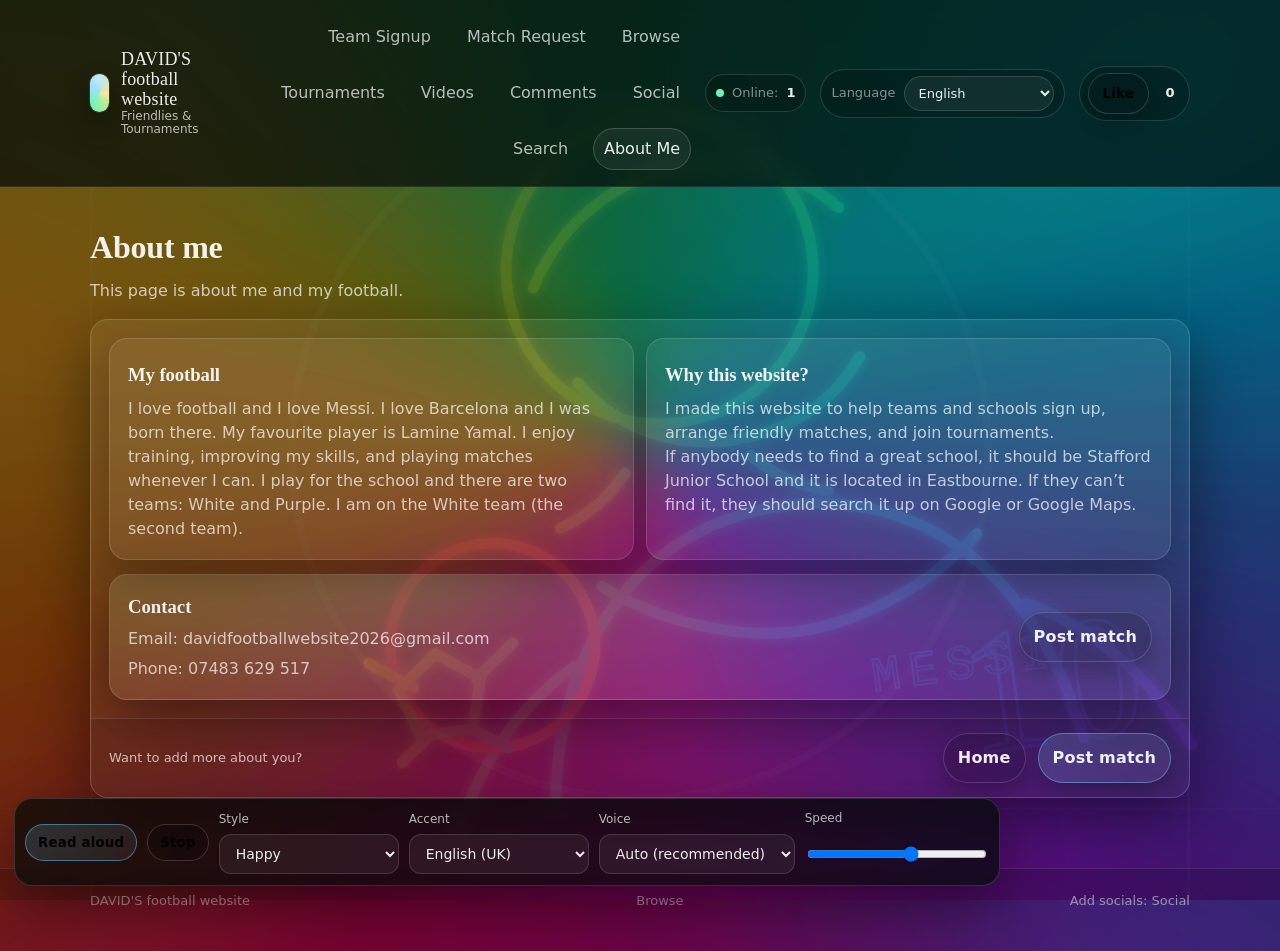
==== about.html @ 91747cb6 "Initial website" ====
<!doctype html>
<html lang="en">
  <head>
    <meta charset="utf-8" />
    <meta name="viewport" content="width=device-width, initial-scale=1" />
    <meta name="color-scheme" content="light" />
    <title>About Me | DAVID'S football website</title>
    <meta name="description" content="About David and this football website." />
    <link rel="stylesheet" href="./styles.css" />
  </head>
  <body>
    <a class="skip-link" href="#main">Skip to content</a>
    <header class="site-header">
      <div class="wrap header-inner">
        <a class="brand" href="./index.html" aria-label="Home">
          <span class="brand-mark" aria-hidden="true"></span>
          <span class="brand-text">
            <span class="brand-title">DAVID'S football website</span>
            <span class="brand-sub">Friendlies & Tournaments</span>
          </span>
        </a>
        <nav class="nav">
          <a href="./team-signup.html" data-i18n="nav_team_signup">Team Signup</a>
          <a href="./match-request.html" data-i18n="nav_match_request">Match Request</a>
          <a href="./browse.html" data-i18n="nav_browse">Browse</a>
          <a href="./tournaments.html" data-i18n="nav_tournaments">Tournaments</a>
          <a href="./videos.html" data-i18n="nav_videos">Videos</a>
          <a href="./comments.html" data-i18n="nav_comments">Comments</a>
          <a href="./social.html" data-i18n="nav_social">Social</a>
          <a href="./search.html" data-i18n="nav_search">Search</a>
          <a href="./about.html" data-i18n="nav_about">About Me</a>
        </nav>
      </div>
    </header>

    <main id="main" class="page">
      <div class="wrap">
        <div class="page-head">
          <h1 data-i18n="h_about">About me</h1>
          <p>This page is about me and my football.</p>
        </div>

        <section class="panel">
          <div class="panel-body">
            <div class="grid-2">
              <div class="tile reveal">
                <h3>My football</h3>
                <p>
                  I love football and I love Messi. I love Barcelona and I was
                  born there. My favourite player is Lamine Yamal. I enjoy
                  training, improving my skills, and playing matches whenever I
                  can. I play for the school and there are two teams: White and
                  Purple. I am on the White team (the second team).
                </p>
              </div>
              <div class="tile reveal">
                <h3>Why this website?</h3>
                <p>
                  I made this website to help teams and schools sign up, arrange
                  friendly matches, and join tournaments.
                </p>
                <p>
                  If anybody needs to find a great school, it should be Stafford
                  Junior School and it is located in Eastbourne.
                  If they can’t find it, they should search it up on Google or
                  Google Maps.
                </p>
              </div>
            </div>

            <div class="callout" style="margin-top: 14px">
              <div>
                <h3 class="callout-title">Contact</h3>
                <p class="callout-copy">
                  Email: <a href="mailto:davidfootballwebsite2026@gmail.com">davidfootballwebsite2026@gmail.com</a>
                </p>
                <p class="callout-copy">
                  Phone: <a href="tel:+447483629517">07483 629 517</a>
                </p>
              </div>
              <a class="btn btn-ghost" href="./match-request.html">Post match</a>
            </div>
          </div>
          <div class="panel-foot">
            <span class="small muted">Want to add more about you?</span>
            <div class="cta-row" style="margin: 0">
              <a class="btn btn-ghost" href="./index.html">Home</a>
              <a class="btn btn-secondary" href="./match-request.html">Post match</a>
            </div>
          </div>
        </section>
      </div>
    </main>

    <footer class="site-footer">
      <div class="wrap footer-inner">
        <p class="fine">DAVID'S football website</p>
        <p class="fine"><a href="./browse.html">Browse</a></p>
      </div>
    </footer>

    <script type="module" src="./app.js"></script>
  </body>
</html>
---- styles.css ----
:root {
  --bg: #08110d;
  --panel: rgba(255, 255, 255, 0.08);
  --panel-2: rgba(255, 255, 255, 0.12);
  --text: rgba(255, 255, 255, 0.92);
  --muted: rgba(255, 255, 255, 0.7);
  --faint: rgba(255, 255, 255, 0.5);
  --line: rgba(255, 255, 255, 0.14);
  --shadow: 0 20px 60px rgba(0, 0, 0, 0.45);
  --accent: #6ef3b3;
  --accent-2: #ffe27a;
  --danger: #ff6b6b;
  --ok: #58e18d;
  --radius: 18px;
  --radius-sm: 12px;
  --max: 1100px;
  --focus: 0 0 0 4px rgba(110, 243, 179, 0.22);

  --sans: ui-sans-serif, system-ui, -apple-system, Segoe UI, Roboto, Helvetica,
    Arial, "Apple Color Emoji", "Segoe UI Emoji";
  --serif: ui-serif, Iowan Old Style, Palatino, "Palatino Linotype", Georgia,
    serif;
  --mono: ui-monospace, SFMono-Regular, Menlo, Monaco, Consolas,
    "Liberation Mono", "Courier New", monospace;
}

* {
  box-sizing: border-box;
}

html,
body {
  height: 100%;
}

body {
  margin: 0;
  color: var(--text);
  font-family: var(--sans);
  line-height: 1.5;
  background: radial-gradient(1200px 900px at 12% 8%, rgba(255, 0, 107, 0.22) 0%, transparent 55%),
    radial-gradient(1000px 760px at 92% 10%, rgba(0, 226, 255, 0.22) 0%, transparent 55%),
    radial-gradient(900px 780px at 55% 82%, rgba(138, 43, 226, 0.18) 0%, transparent 58%),
    linear-gradient(180deg, #040807 0%, #070b10 45%, #030406 100%);
  overflow-x: hidden;
}

/* Chalk-line pitch pattern */
body::before {
  content: "";
  position: fixed;
  inset: 0;
  pointer-events: none;
  opacity: 0.18;
  background-image: radial-gradient(circle at 50% 50%, transparent 0 44%, rgba(255, 255, 255, 0.08) 44% 45%, transparent 45% 100%),
    linear-gradient(90deg, transparent 0 7%, rgba(255, 255, 255, 0.08) 7% 7.3%, transparent 7.3% 92.7%, rgba(255, 255, 255, 0.08) 92.7% 93%, transparent 93% 100%),
    linear-gradient(0deg, transparent 0 10%, rgba(255, 255, 255, 0.06) 10% 10.2%, transparent 10.2% 89.8%, rgba(255, 255, 255, 0.06) 89.8% 90%, transparent 90% 100%);
  mix-blend-mode: screen;
}

/* Neo rainbow glow layer (behind everything) */
body::after {
  content: "";
  position: fixed;
  inset: -30%;
  pointer-events: none;
  z-index: -1;
  opacity: 0.85;
  background:
    conic-gradient(
      from 210deg,
      rgba(255, 0, 107, 0.55),
      rgba(255, 177, 0, 0.48),
      rgba(56, 255, 145, 0.45),
      rgba(0, 226, 255, 0.48),
      rgba(138, 43, 226, 0.50),
      rgba(255, 0, 107, 0.55)
    );
  filter: blur(42px) saturate(1.35);
  transform: rotate(-8deg);
  animation: neoFlow 16s ease-in-out infinite alternate;
}

@keyframes neoFlow {
  0% {
    transform: rotate(-10deg) translate3d(-2%, -1%, 0) scale(1.02);
  }
  100% {
    transform: rotate(10deg) translate3d(2%, 1%, 0) scale(1.08);
  }
}

/* Decorative Messi poster layer (kept subtle) */
.bg-legend {
  position: fixed;
  inset: 0;
  pointer-events: none;
  z-index: -1;
  display: grid;
  place-items: center;
  opacity: 0.22;
}

.bg-legend svg {
  width: min(980px, 92vw);
  height: auto;
  transform: translate3d(10vw, 4vh, 0) rotate(-8deg);
  mix-blend-mode: screen;
  filter: saturate(1.25) contrast(1.05);
}

@media (max-width: 920px) {
  .bg-legend svg {
    transform: translate3d(0, 6vh, 0) rotate(-6deg);
  }
}

a {
  color: inherit;
  text-decoration: none;
}

a:hover {
  text-decoration: underline;
  text-decoration-thickness: 2px;
  text-underline-offset: 4px;
}

.wrap {
  width: min(var(--max), calc(100% - 40px));
  margin: 0 auto;
}

.skip-link {
  position: absolute;
  left: -999px;
  top: 10px;
  padding: 10px 14px;
  border-radius: 999px;
  background: rgba(0, 0, 0, 0.8);
  border: 1px solid var(--line);
}

.skip-link:focus {
  left: 10px;
  outline: none;
  box-shadow: var(--focus);
}

.site-header {
  position: sticky;
  top: 0;
  z-index: 10;
  background: rgba(5, 12, 9, 0.72);
  backdrop-filter: blur(10px);
  border-bottom: 1px solid rgba(255, 255, 255, 0.08);
}

.header-inner {
  display: flex;
  align-items: center;
  justify-content: space-between;
  padding: 16px 0;
  gap: 14px;
}

.brand {
  display: flex;
  align-items: center;
  gap: 12px;
  text-decoration: none;
}

.brand-mark {
  width: 38px;
  height: 38px;
  border-radius: 10px;
  background: conic-gradient(from 210deg, var(--accent), #6ad0ff, var(--accent-2), var(--accent));
  box-shadow: 0 0 0 1px rgba(255, 255, 255, 0.12),
    0 12px 26px rgba(0, 0, 0, 0.45);
  position: relative;
  overflow: hidden;
}

.brand-mark::after {
  content: "";
  position: absolute;
  inset: -40%;
  background: radial-gradient(circle at 30% 30%, rgba(255, 255, 255, 0.75), transparent 55%);
  transform: rotate(18deg);
  opacity: 0.7;
}

.brand-text {
  display: flex;
  flex-direction: column;
  line-height: 1.1;
}

.brand-title {
  font-family: var(--serif);
  letter-spacing: 0.2px;
  font-size: 18px;
}

.brand-sub {
  font-size: 12px;
  color: var(--muted);
}

.nav {
  display: flex;
  gap: 14px;
  align-items: center;
  flex-wrap: wrap;
  justify-content: flex-end;
}

.nav a {
  padding: 8px 10px;
  border-radius: 999px;
  border: 1px solid transparent;
  color: var(--muted);
}

.nav a[aria-current="page"] {
  color: var(--text);
  border-color: rgba(255, 255, 255, 0.18);
  background: rgba(255, 255, 255, 0.06);
  text-decoration: none;
}

.nav a:hover {
  color: var(--text);
  text-decoration: none;
  border-color: rgba(255, 255, 255, 0.14);
  background: rgba(255, 255, 255, 0.04);
}

.online-pill {
  display: inline-flex;
  align-items: center;
  gap: 8px;
  padding: 8px 10px;
  border-radius: 999px;
  border: 1px solid rgba(255, 255, 255, 0.14);
  background: rgba(0, 0, 0, 0.18);
  color: var(--muted);
  font-size: 13px;
  white-space: nowrap;
}

.online-pill .online-label {
  color: var(--faint);
}

.online-pill .online-count {
  color: var(--text);
  font-weight: 820;
}

.lang-pill {
  display: inline-flex;
  align-items: center;
  gap: 8px;
  padding: 6px 10px;
  border-radius: 999px;
  border: 1px solid rgba(255, 255, 255, 0.14);
  background: rgba(0, 0, 0, 0.18);
  color: var(--muted);
  font-size: 13px;
  white-space: nowrap;
}

.lang-label {
  color: var(--faint);
}

.lang-select {
  min-width: 150px;
  padding: 8px 10px;
  border-radius: 999px;
  border: 1px solid rgba(255, 255, 255, 0.14);
  background: rgba(255, 255, 255, 0.06);
  color: var(--text);
  font-size: 13px;
}

.lang-select:focus {
  outline: none;
  box-shadow: var(--focus);
  border-color: rgba(110, 243, 179, 0.35);
}

.like-pill {
  display: inline-flex;
  align-items: center;
  gap: 10px;
  padding: 6px 8px;
  border-radius: 999px;
  border: 1px solid rgba(255, 255, 255, 0.14);
  background: rgba(0, 0, 0, 0.18);
  color: var(--muted);
  font-size: 13px;
  white-space: nowrap;
}

.like-btn {
  padding: 8px 10px;
  box-shadow: none;
}

.like-count {
  min-width: 22px;
  text-align: center;
  font-weight: 900;
  color: var(--text);
}

.hero {
  padding: 60px 0 30px;
}

.video-grid {
  display: grid;
  gap: 14px;
  grid-template-columns: repeat(2, 1fr);
}

.video-card {
  border-radius: var(--radius);
  border: 1px solid rgba(255, 255, 255, 0.14);
  background: rgba(255, 255, 255, 0.06);
  box-shadow: 0 16px 40px rgba(0, 0, 0, 0.22);
  overflow: hidden;
}

.video-frame {
  position: relative;
  aspect-ratio: 16 / 9;
  background: rgba(0, 0, 0, 0.22);
}

.video-frame iframe {
  position: absolute;
  inset: 0;
  width: 100%;
  height: 100%;
  border: 0;
}

.video-meta {
  padding: 14px;
  display: grid;
  gap: 8px;
}

.video-head {
  display: flex;
  gap: 10px;
  align-items: center;
  justify-content: space-between;
  flex-wrap: wrap;
}

.video-title {
  margin: 0;
  font-family: var(--serif);
  letter-spacing: -0.1px;
}

.video-desc {
  margin: 0;
  color: var(--muted);
}

.video-remove {
  padding: 8px 10px;
  box-shadow: none;
}

.video-actions {
  padding: 0 14px 14px;
  display: flex;
  gap: 10px;
  flex-wrap: wrap;
}

/* Comments */
.comments-list {
  display: grid;
  gap: 12px;
}

.comment {
  padding: 14px;
  border-radius: var(--radius);
  border: 1px solid rgba(255, 255, 255, 0.14);
  background: rgba(255, 255, 255, 0.06);
  box-shadow: 0 16px 40px rgba(0, 0, 0, 0.22);
  display: grid;
  gap: 8px;
}

.comment-head {
  display: flex;
  gap: 10px;
  align-items: baseline;
  justify-content: space-between;
  flex-wrap: wrap;
}

.comment-name {
  margin: 0;
  font-weight: 900;
  letter-spacing: 0.1px;
}

.comment-meta {
  color: var(--muted);
  font-size: 13px;
}

.comment-body {
  margin: 0;
  color: var(--muted);
  white-space: pre-wrap;
}

/* Social */
.social-row {
  display: flex;
  gap: 10px;
  flex-wrap: wrap;
  align-items: center;
}

.social-preview {
  display: grid;
  gap: 10px;
}

.footer-socials {
  display: grid;
  gap: 8px;
}

/* Search */
.quick-grid {
  display: grid;
  gap: 10px;
  grid-template-columns: repeat(3, 1fr);
}

.quick {
  text-align: left;
  padding: 12px 14px;
  border-radius: 14px;
  border: 1px solid rgba(255, 255, 255, 0.12);
  background: rgba(0, 0, 0, 0.14);
  color: var(--text);
  font-weight: 750;
  cursor: pointer;
}

.quick:hover {
  background: rgba(0, 0, 0, 0.22);
  border-color: rgba(255, 255, 255, 0.18);
}

.quick:focus {
  outline: none;
  box-shadow: var(--focus);
}

@media (max-width: 920px) {
  .quick-grid {
    grid-template-columns: 1fr;
  }
}

@media (max-width: 920px) {
  .video-grid {
    grid-template-columns: 1fr;
  }
}

.hero-grid {
  display: grid;
  gap: 20px;
  grid-template-columns: 1.2fr 0.8fr;
  align-items: start;
}

.hero-copy h1 {
  font-family: var(--serif);
  font-size: clamp(34px, 5vw, 54px);
  line-height: 1.05;
  margin: 0 0 12px;
  letter-spacing: -0.2px;
}

.lede {
  margin: 0 0 18px;
  max-width: 54ch;
  color: var(--muted);
  font-size: 16px;
}

.cta-row {
  display: flex;
  gap: 12px;
  flex-wrap: wrap;
  margin: 18px 0 14px;
}

.btn {
  display: inline-flex;
  align-items: center;
  justify-content: center;
  gap: 10px;
  padding: 12px 14px;
  border-radius: 999px;
  border: 1px solid rgba(255, 255, 255, 0.16);
  background: rgba(255, 255, 255, 0.06);
  box-shadow: 0 10px 25px rgba(0, 0, 0, 0.25);
  text-decoration: none;
  font-weight: 650;
  letter-spacing: 0.2px;
  cursor: pointer;
}

button.btn {
  font-family: var(--sans);
}

.btn:hover {
  text-decoration: none;
  border-color: rgba(255, 255, 255, 0.26);
  background: rgba(255, 255, 255, 0.08);
}

.btn:focus {
  outline: none;
  box-shadow: var(--focus);
}

.btn-primary {
  background: linear-gradient(135deg, rgba(110, 243, 179, 0.22), rgba(255, 226, 122, 0.18));
  border-color: rgba(110, 243, 179, 0.45);
}

.btn-secondary {
  border-color: rgba(106, 208, 255, 0.45);
  background: linear-gradient(135deg, rgba(106, 208, 255, 0.18), rgba(255, 255, 255, 0.06));
}

.btn-ghost {
  background: rgba(0, 0, 0, 0.18);
}

.hero-meta {
  display: flex;
  gap: 10px;
  flex-wrap: wrap;
  margin-top: 10px;
}

.meta-pill {
  display: inline-flex;
  align-items: center;
  gap: 10px;
  padding: 10px 12px;
  border-radius: 999px;
  border: 1px solid rgba(255, 255, 255, 0.12);
  background: rgba(0, 0, 0, 0.14);
  color: var(--muted);
  font-size: 13px;
}

.dot {
  width: 8px;
  height: 8px;
  border-radius: 999px;
  display: inline-block;
}

.dot-green {
  background: var(--accent);
}

.dot-amber {
  background: var(--accent-2);
}

.hero-card {
  border-radius: var(--radius);
  background: linear-gradient(180deg, rgba(255, 255, 255, 0.10), rgba(255, 255, 255, 0.06));
  border: 1px solid rgba(255, 255, 255, 0.14);
  box-shadow: var(--shadow);
  overflow: hidden;
  transform: translateY(0);
  animation: floatIn 650ms ease-out both;
}

.card-top {
  padding: 18px 18px 6px;
}

.card-title {
  margin: 0;
  font-family: var(--serif);
  letter-spacing: -0.1px;
}

.card-sub {
  margin: 6px 0 0;
  color: var(--muted);
  font-size: 13px;
}

.card-actions {
  display: grid;
  padding: 10px;
  gap: 10px;
}

.action {
  display: grid;
  gap: 4px;
  padding: 14px 14px;
  border-radius: 14px;
  border: 1px solid rgba(255, 255, 255, 0.12);
  background: rgba(0, 0, 0, 0.15);
  text-decoration: none;
}

.action:hover {
  text-decoration: none;
  background: rgba(0, 0, 0, 0.22);
  border-color: rgba(255, 255, 255, 0.18);
}

.action-title {
  font-weight: 720;
}

.action-sub {
  color: var(--muted);
  font-size: 13px;
}

.section {
  padding: 34px 0;
}

.section-head {
  display: grid;
  gap: 6px;
  margin-bottom: 16px;
}

.section-head h2 {
  margin: 0;
  font-family: var(--serif);
  letter-spacing: -0.1px;
}

.section-head p {
  margin: 0;
  color: var(--muted);
  max-width: 70ch;
}

.grid-3 {
  display: grid;
  gap: 14px;
  grid-template-columns: repeat(3, 1fr);
}

.tile {
  border-radius: var(--radius);
  border: 1px solid rgba(255, 255, 255, 0.14);
  background: rgba(255, 255, 255, 0.06);
  padding: 18px;
  box-shadow: 0 16px 40px rgba(0, 0, 0, 0.25);
  min-height: 150px;
}

.tile h3 {
  margin: 4px 0 8px;
  font-family: var(--serif);
  letter-spacing: -0.1px;
}

.tile p {
  margin: 0;
  color: var(--muted);
}

.tile-badge {
  display: inline-flex;
  align-items: center;
  justify-content: center;
  width: 28px;
  height: 28px;
  border-radius: 10px;
  background: rgba(110, 243, 179, 0.2);
  border: 1px solid rgba(110, 243, 179, 0.38);
  font-weight: 760;
  font-size: 13px;
}

.callout {
  display: flex;
  align-items: center;
  justify-content: space-between;
  gap: 16px;
  padding: 18px;
  border-radius: var(--radius);
  border: 1px solid rgba(255, 255, 255, 0.14);
  background: radial-gradient(800px 240px at 30% 0%, rgba(110, 243, 179, 0.16), transparent 70%),
    rgba(255, 255, 255, 0.06);
  box-shadow: var(--shadow);
}

.callout-title {
  margin: 0;
  font-family: var(--serif);
}

.callout-copy {
  margin: 6px 0 0;
  color: var(--muted);
}

.site-footer {
  border-top: 1px solid rgba(255, 255, 255, 0.10);
  padding: 22px 0 40px;
  margin-top: 30px;
  background: rgba(0, 0, 0, 0.16);
}

.footer-inner {
  display: flex;
  align-items: baseline;
  justify-content: space-between;
  gap: 12px;
  flex-wrap: wrap;
}

.fine {
  margin: 0;
  color: var(--faint);
  font-size: 13px;
}

/* Forms */
.page {
  padding: 36px 0 40px;
}

.page-head {
  display: grid;
  gap: 8px;
  margin-bottom: 16px;
}

.page-head h1 {
  margin: 0;
  font-family: var(--serif);
  letter-spacing: -0.2px;
}

.page-head p {
  margin: 0;
  max-width: 78ch;
  color: var(--muted);
}

.panel {
  border-radius: var(--radius);
  border: 1px solid rgba(255, 255, 255, 0.14);
  background: rgba(255, 255, 255, 0.06);
  box-shadow: var(--shadow);
  overflow: hidden;
}

.panel-body {
  padding: 18px;
}

.panel-foot {
  padding: 14px 18px;
  border-top: 1px solid rgba(255, 255, 255, 0.10);
  display: flex;
  align-items: center;
  justify-content: space-between;
  gap: 12px;
  flex-wrap: wrap;
  background: rgba(0, 0, 0, 0.12);
}

.form {
  display: grid;
  gap: 14px;
}

.fieldset {
  display: grid;
  gap: 10px;
  padding: 14px;
  border-radius: var(--radius-sm);
  border: 1px solid rgba(255, 255, 255, 0.12);
  background: rgba(0, 0, 0, 0.12);
}

.fieldset legend {
  padding: 0 6px;
  color: var(--muted);
  font-weight: 720;
  letter-spacing: 0.2px;
  font-size: 13px;
}

.grid-2 {
  display: grid;
  gap: 12px;
  grid-template-columns: repeat(2, 1fr);
}

label {
  display: grid;
  gap: 6px;
  font-size: 13px;
  color: var(--muted);
}

input,
select,
textarea {
  color: var(--text);
  background: rgba(255, 255, 255, 0.06);
  border: 1px solid rgba(255, 255, 255, 0.14);
  border-radius: 12px;
  padding: 10px 12px;
  font-family: var(--sans);
  font-size: 14px;
}

textarea {
  min-height: 110px;
  resize: vertical;
}

input:focus,
select:focus,
textarea:focus {
  outline: none;
  box-shadow: var(--focus);
  border-color: rgba(110, 243, 179, 0.35);
}

.hint {
  color: var(--faint);
  font-size: 12px;
  margin-top: -6px;
}

.req {
  color: rgba(255, 226, 122, 0.92);
}

.toast {
  position: fixed;
  right: 18px;
  bottom: 18px;
  width: min(420px, calc(100% - 36px));
  padding: 14px 14px;
  border-radius: 16px;
  border: 1px solid rgba(255, 255, 255, 0.14);
  background: rgba(4, 10, 7, 0.72);
  backdrop-filter: blur(10px);
  box-shadow: var(--shadow);
  transform: translateY(20px);
  opacity: 0;
  transition: opacity 200ms ease, transform 220ms ease;
  pointer-events: none;
}

.toast.show {
  opacity: 1;
  transform: translateY(0);
}

.toast-title {
  margin: 0;
  font-weight: 780;
}

.toast-copy {
  margin: 6px 0 0;
  color: var(--muted);
  font-size: 13px;
}

.tag-row {
  display: flex;
  flex-wrap: wrap;
  gap: 8px;
}

.tag {
  border-radius: 999px;
  padding: 7px 10px;
  border: 1px solid rgba(255, 255, 255, 0.12);
  background: rgba(0, 0, 0, 0.18);
  color: var(--muted);
  font-size: 12px;
}

.toolbar {
  display: flex;
  align-items: center;
  justify-content: space-between;
  gap: 12px;
  flex-wrap: wrap;
  margin: 16px 0;
}

.search {
  display: flex;
  gap: 10px;
  flex-wrap: wrap;
  align-items: center;
}

.search input,
.search select {
  min-width: 180px;
}

.list {
  display: grid;
  gap: 12px;
}

.item {
  padding: 16px;
  border-radius: var(--radius);
  border: 1px solid rgba(255, 255, 255, 0.14);
  background: rgba(255, 255, 255, 0.06);
  box-shadow: 0 16px 40px rgba(0, 0, 0, 0.22);
  display: grid;
  gap: 10px;
}

.item-head {
  display: flex;
  gap: 10px;
  flex-wrap: wrap;
  align-items: baseline;
  justify-content: space-between;
}

.item-title {
  margin: 0;
  font-weight: 820;
  letter-spacing: 0.1px;
}

.item-meta {
  color: var(--muted);
  font-size: 13px;
}

.item p {
  margin: 0;
  color: var(--muted);
}

.mono {
  font-family: var(--mono);
  font-size: 12px;
  color: var(--faint);
}

.danger {
  color: rgba(255, 107, 107, 0.92);
}

.muted {
  color: var(--muted);
}

.small {
  font-size: 13px;
}

.reveal {
  opacity: 0;
  transform: translateY(10px);
  animation: rise 600ms ease forwards;
  animation-delay: var(--d, 0ms);
}

@keyframes rise {
  to {
    opacity: 1;
    transform: translateY(0);
  }
}

@keyframes floatIn {
  from {
    transform: translateY(12px);
    opacity: 0;
  }
  to {
    transform: translateY(0);
    opacity: 1;
  }
}

/* Text-to-speech controls */
.tts-bar {
  position: fixed;
  left: 14px;
  bottom: 14px;
  z-index: 20;
  display: flex;
  align-items: center;
  gap: 10px;
  flex-wrap: wrap;
  padding: 10px;
  border-radius: 18px;
  border: 1px solid rgba(255, 255, 255, 0.14);
  background: rgba(4, 10, 7, 0.72);
  backdrop-filter: blur(10px);
  box-shadow: var(--shadow);
}

.tts-btn {
  padding: 10px 12px;
  box-shadow: none;
}

.tts-label {
  display: grid;
  gap: 6px;
  color: var(--muted);
  font-size: 12px;
}

.tts-select,
.tts-range {
  min-width: 180px;
}

@media (max-width: 920px) {
  .hero-grid {
    grid-template-columns: 1fr;
  }
  .grid-3 {
    grid-template-columns: 1fr;
  }
}

@media (max-width: 720px) {
  .header-inner {
    flex-direction: column;
    align-items: stretch;
  }
  .nav {
    justify-content: flex-start;
  }
  .grid-2 {
    grid-template-columns: 1fr;
  }
  .panel-foot {
    flex-direction: column;
    align-items: stretch;
  }
  .footer-inner {
    flex-direction: column;
    align-items: flex-start;
  }

  .tts-bar {
    left: 10px;
    right: 10px;
    bottom: 10px;
    justify-content: space-between;
  }

  .tts-select,
  .tts-range {
    min-width: 140px;
  }
}
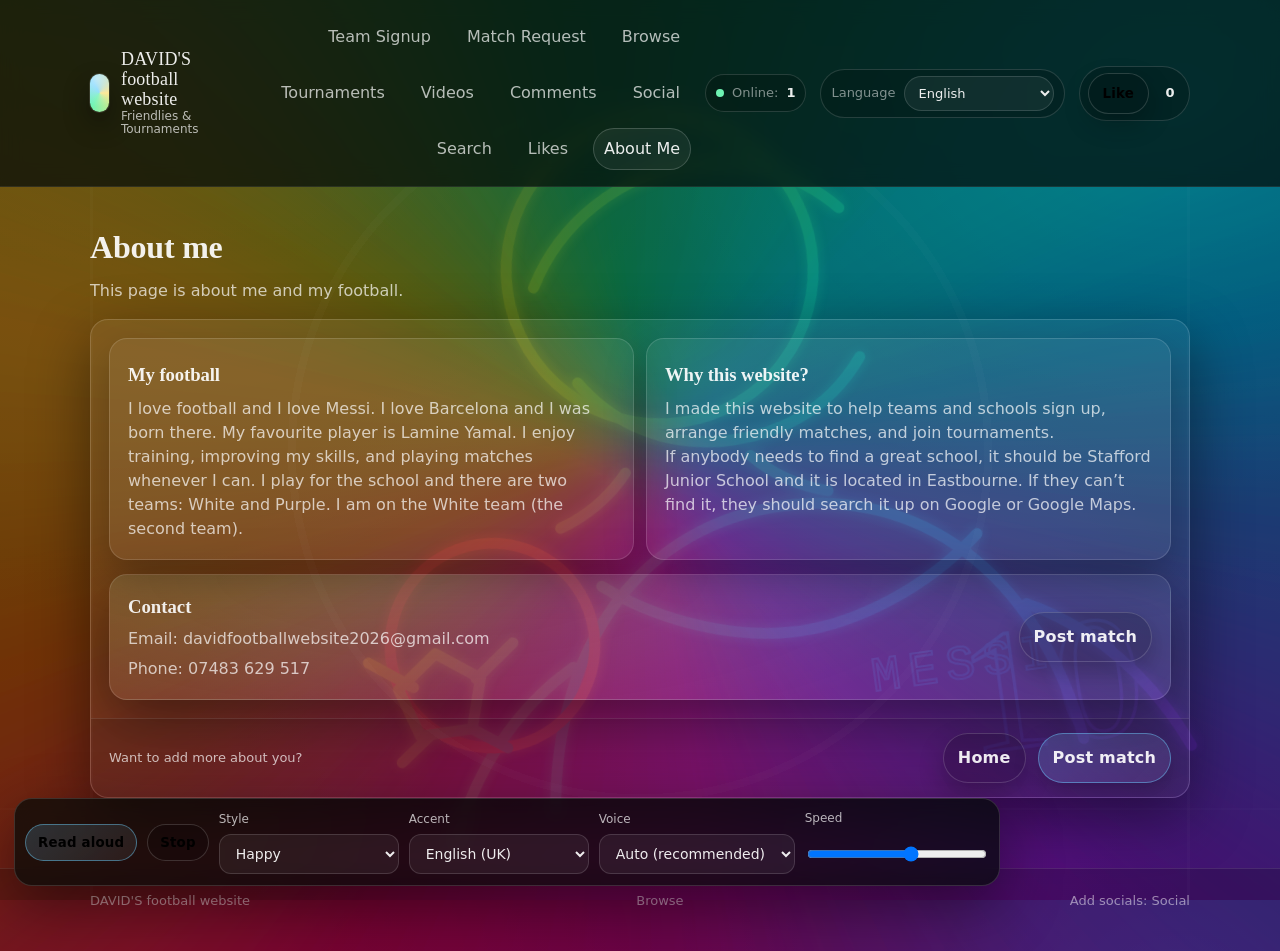
==== commit ef197055: "Add likes page and updates" ====
--- a/about.html
+++ b/about.html
@@ -28,6 +28,7 @@
           <a href="./comments.html" data-i18n="nav_comments">Comments</a>
           <a href="./social.html" data-i18n="nav_social">Social</a>
           <a href="./search.html" data-i18n="nav_search">Search</a>
+          <a href="./likes.html" data-i18n="nav_likes">Likes</a>
           <a href="./about.html" data-i18n="nav_about">About Me</a>
         </nav>
       </div>
--- a/styles.css
+++ b/styles.css
@@ -473,6 +473,42 @@
   box-shadow: var(--focus);
 }
 
+/* Likes page */
+.stat-card {
+  display: flex;
+  align-items: center;
+  justify-content: space-between;
+  gap: 16px;
+  flex-wrap: wrap;
+  padding: 18px;
+  border-radius: var(--radius);
+  border: 1px solid rgba(255, 255, 255, 0.14);
+  background: radial-gradient(700px 220px at 20% 0%, rgba(255, 226, 122, 0.14), transparent 70%),
+    rgba(255, 255, 255, 0.06);
+  box-shadow: var(--shadow);
+}
+
+.stat-kicker {
+  margin: 0;
+  color: var(--muted);
+  font-size: 13px;
+  letter-spacing: 0.2px;
+  font-weight: 750;
+}
+
+.stat-number {
+  margin: 6px 0 0;
+  font-family: var(--serif);
+  font-size: clamp(46px, 6vw, 72px);
+  line-height: 1;
+}
+
+.stat-sub {
+  margin: 10px 0 0;
+  color: var(--faint);
+  font-size: 13px;
+}
+
 @media (max-width: 920px) {
   .quick-grid {
     grid-template-columns: 1fr;
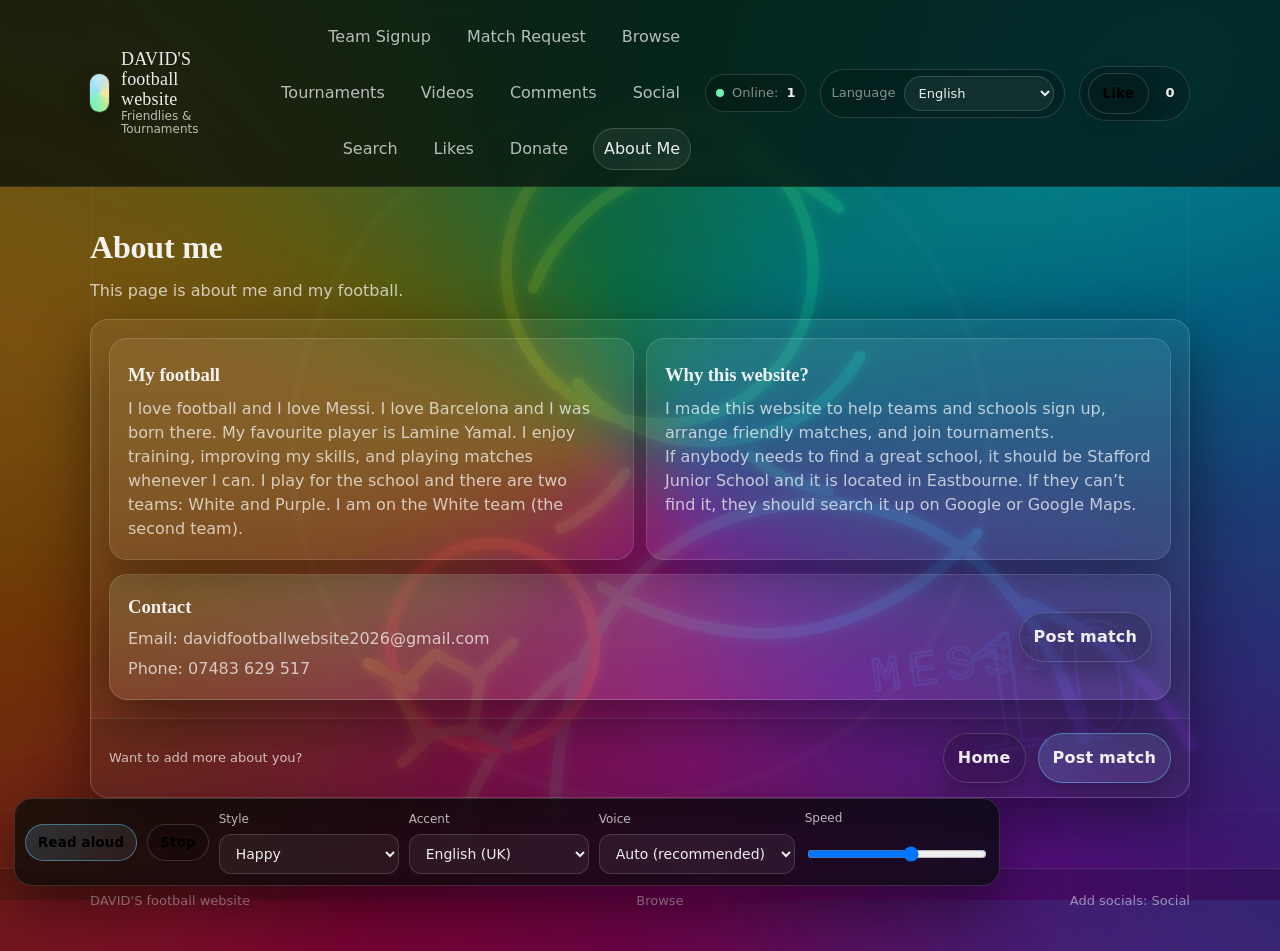
==== commit ad2ce8a7: "Add donate tab" ====
--- a/about.html
+++ b/about.html
@@ -29,6 +29,7 @@
           <a href="./social.html" data-i18n="nav_social">Social</a>
           <a href="./search.html" data-i18n="nav_search">Search</a>
           <a href="./likes.html" data-i18n="nav_likes">Likes</a>
+          <a href="./donate.html" data-i18n="nav_donate">Donate</a>
           <a href="./about.html" data-i18n="nav_about">About Me</a>
         </nav>
       </div>
--- a/styles.css
+++ b/styles.css
@@ -43,6 +43,11 @@
     radial-gradient(900px 780px at 55% 82%, rgba(138, 43, 226, 0.18) 0%, transparent 58%),
     linear-gradient(180deg, #040807 0%, #070b10 45%, #030406 100%);
   overflow-x: hidden;
+}
+
+/* Give fixed bottom controls room on mobile. */
+.page {
+  padding-bottom: 40px;
 }
 
 /* Chalk-line pitch pattern */
@@ -216,6 +221,51 @@
   justify-content: flex-end;
 }
 
+.nav-toggle {
+  display: none;
+  align-items: center;
+  gap: 10px;
+  padding: 10px 12px;
+  border-radius: 999px;
+  border: 1px solid rgba(255, 255, 255, 0.16);
+  background: rgba(255, 255, 255, 0.06);
+  color: var(--text);
+  font-weight: 750;
+  cursor: pointer;
+}
+
+.nav-toggle:focus {
+  outline: none;
+  box-shadow: var(--focus);
+}
+
+.nav-toggle-icon {
+  width: 18px;
+  height: 12px;
+  position: relative;
+  display: inline-block;
+}
+
+.nav-toggle-icon::before,
+.nav-toggle-icon::after {
+  content: "";
+  position: absolute;
+  left: 0;
+  right: 0;
+  height: 2px;
+  border-radius: 999px;
+  background: rgba(255, 255, 255, 0.85);
+}
+
+.nav-toggle-icon::before {
+  top: 0;
+  box-shadow: 0 5px 0 rgba(255, 255, 255, 0.85);
+}
+
+.nav-toggle-icon::after {
+  bottom: 0;
+}
+
 .nav a {
   padding: 8px 10px;
   border-radius: 999px;
@@ -509,6 +559,11 @@
   font-size: 13px;
 }
 
+.donate-preview {
+  display: grid;
+  gap: 10px;
+}
+
 @media (max-width: 920px) {
   .quick-grid {
     grid-template-columns: 1fr;
@@ -1122,6 +1177,45 @@
     align-items: flex-start;
   }
 
+  /* Prevent iOS Safari zoom on focus (needs 16px inputs). */
+  input,
+  select,
+  textarea {
+    font-size: 16px;
+  }
+
+  /* Mobile menu */
+  .nav-toggle {
+    display: inline-flex;
+    align-self: flex-start;
+  }
+
+  .nav {
+    display: none;
+    flex-direction: column;
+    gap: 8px;
+    padding: 10px;
+    border-radius: 16px;
+    border: 1px solid rgba(255, 255, 255, 0.12);
+    background: rgba(0, 0, 0, 0.16);
+  }
+
+  .site-header.nav-open .nav {
+    display: flex;
+  }
+
+  .nav a {
+    width: 100%;
+    padding: 12px 12px;
+  }
+
+  .online-pill,
+  .lang-pill,
+  .like-pill {
+    width: 100%;
+    justify-content: space-between;
+  }
+
   .tts-bar {
     left: 10px;
     right: 10px;
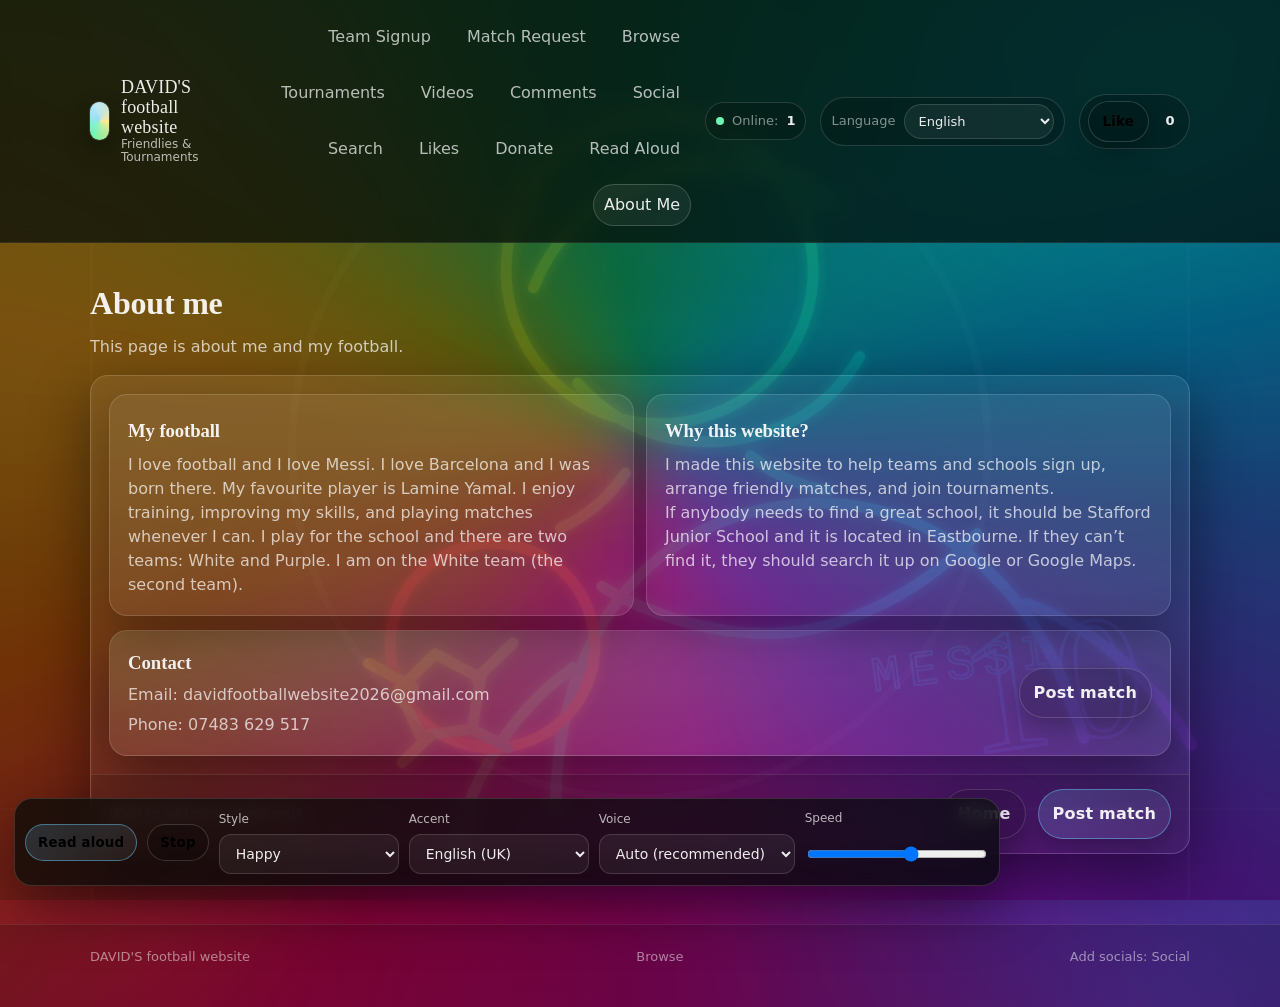
==== commit 766c8e11: "Add read aloud page" ====
--- a/about.html
+++ b/about.html
@@ -30,6 +30,7 @@
           <a href="./search.html" data-i18n="nav_search">Search</a>
           <a href="./likes.html" data-i18n="nav_likes">Likes</a>
           <a href="./donate.html" data-i18n="nav_donate">Donate</a>
+          <a href="./read-aloud.html" data-i18n="nav_read_aloud">Read Aloud</a>
           <a href="./about.html" data-i18n="nav_about">About Me</a>
         </nav>
       </div>
--- a/styles.css
+++ b/styles.css
@@ -436,6 +436,131 @@
   flex-wrap: wrap;
 }
 
+/* Football scroll feed */
+.feed-toolbar {
+  display: flex;
+  align-items: center;
+  justify-content: space-between;
+  gap: 12px;
+  flex-wrap: wrap;
+  margin: 10px 0 12px;
+}
+
+.football-feed {
+  border-radius: var(--radius);
+  border: 1px solid rgba(255, 255, 255, 0.14);
+  background: rgba(0, 0, 0, 0.12);
+  box-shadow: 0 16px 40px rgba(0, 0, 0, 0.22);
+  max-height: min(74vh, 720px);
+  overflow-y: auto;
+  scroll-snap-type: y mandatory;
+}
+
+.feed-item {
+  scroll-snap-align: start;
+  border-bottom: 1px solid rgba(255, 255, 255, 0.10);
+  display: grid;
+}
+
+.feed-frame {
+  position: relative;
+  aspect-ratio: 16 / 9;
+  background: rgba(0, 0, 0, 0.22);
+}
+
+.feed-frame iframe {
+  position: absolute;
+  inset: 0;
+  width: 100%;
+  height: 100%;
+  border: 0;
+}
+
+.feed-title {
+  font-weight: 900;
+  letter-spacing: 0.1px;
+}
+
+.feed-desc {
+  margin: 0;
+  color: var(--muted);
+}
+
+/* App-like overlay UI */
+.feed-ui {
+  position: absolute;
+  inset: 0;
+  display: flex;
+  flex-direction: column;
+  justify-content: space-between;
+  padding: 12px;
+  pointer-events: none;
+  background: linear-gradient(180deg, rgba(0, 0, 0, 0.35) 0%, transparent 35%, rgba(0, 0, 0, 0.55) 100%);
+}
+
+.feed-ui-top {
+  display: flex;
+  justify-content: flex-end;
+}
+
+.source-badge {
+  pointer-events: none;
+  padding: 7px 10px;
+  border-radius: 999px;
+  border: 1px solid rgba(255, 255, 255, 0.18);
+  background: rgba(0, 0, 0, 0.25);
+  color: rgba(255, 255, 255, 0.86);
+  font-size: 12px;
+  font-weight: 820;
+  letter-spacing: 0.2px;
+}
+
+.feed-ui-bottom {
+  display: flex;
+  gap: 12px;
+  align-items: flex-end;
+  justify-content: space-between;
+}
+
+.feed-ui-left {
+  display: grid;
+  gap: 10px;
+  max-width: 68%;
+}
+
+.feed-ui-right {
+  display: grid;
+  gap: 10px;
+}
+
+.icon-btn {
+  pointer-events: auto;
+  width: 44px;
+  height: 44px;
+  border-radius: 999px;
+  border: 1px solid rgba(255, 255, 255, 0.18);
+  background: rgba(0, 0, 0, 0.28);
+  color: rgba(255, 255, 255, 0.9);
+  display: inline-flex;
+  align-items: center;
+  justify-content: center;
+  font-weight: 900;
+  font-size: 18px;
+  cursor: pointer;
+  text-decoration: none;
+}
+
+.icon-btn:hover {
+  background: rgba(0, 0, 0, 0.36);
+  border-color: rgba(255, 255, 255, 0.26);
+  text-decoration: none;
+}
+
+.icon-btn:focus {
+  outline: none;
+  box-shadow: var(--focus);
+}
+
 /* Comments */
 .comments-list {
   display: grid;
@@ -564,6 +689,68 @@
   gap: 10px;
 }
 
+.donate-amount {
+  display: grid;
+  gap: 10px;
+}
+
+.donate-amount-head {
+  display: flex;
+  align-items: baseline;
+  justify-content: space-between;
+  gap: 12px;
+  flex-wrap: wrap;
+}
+
+.donate-amount-label {
+  margin: 0;
+  color: var(--muted);
+  font-size: 13px;
+  font-weight: 780;
+}
+
+.donate-amount-value {
+  margin: 0;
+  font-family: var(--serif);
+  font-size: 28px;
+  letter-spacing: -0.2px;
+}
+
+.donate-range {
+  width: 100%;
+}
+
+.donate-ticks {
+  position: relative;
+  height: 18px;
+  margin-top: -2px;
+  user-select: none;
+}
+
+.donate-ticks::before {
+  content: "";
+  position: absolute;
+  left: 0;
+  right: 0;
+  top: 7px;
+  height: 2px;
+  border-radius: 999px;
+  background: rgba(255, 255, 255, 0.14);
+}
+
+.donate-tick {
+  position: absolute;
+  top: 0;
+  transform: translateX(-50%);
+  color: var(--faint);
+  font-size: 12px;
+  white-space: nowrap;
+}
+
+.donate-direct input {
+  margin-top: 6px;
+}
+
 @media (max-width: 920px) {
   .quick-grid {
     grid-template-columns: 1fr;
@@ -1131,6 +1318,10 @@
   box-shadow: var(--shadow);
 }
 
+.tts-page .tts-bar {
+  display: none;
+}
+
 .tts-btn {
   padding: 10px 12px;
   box-shadow: none;
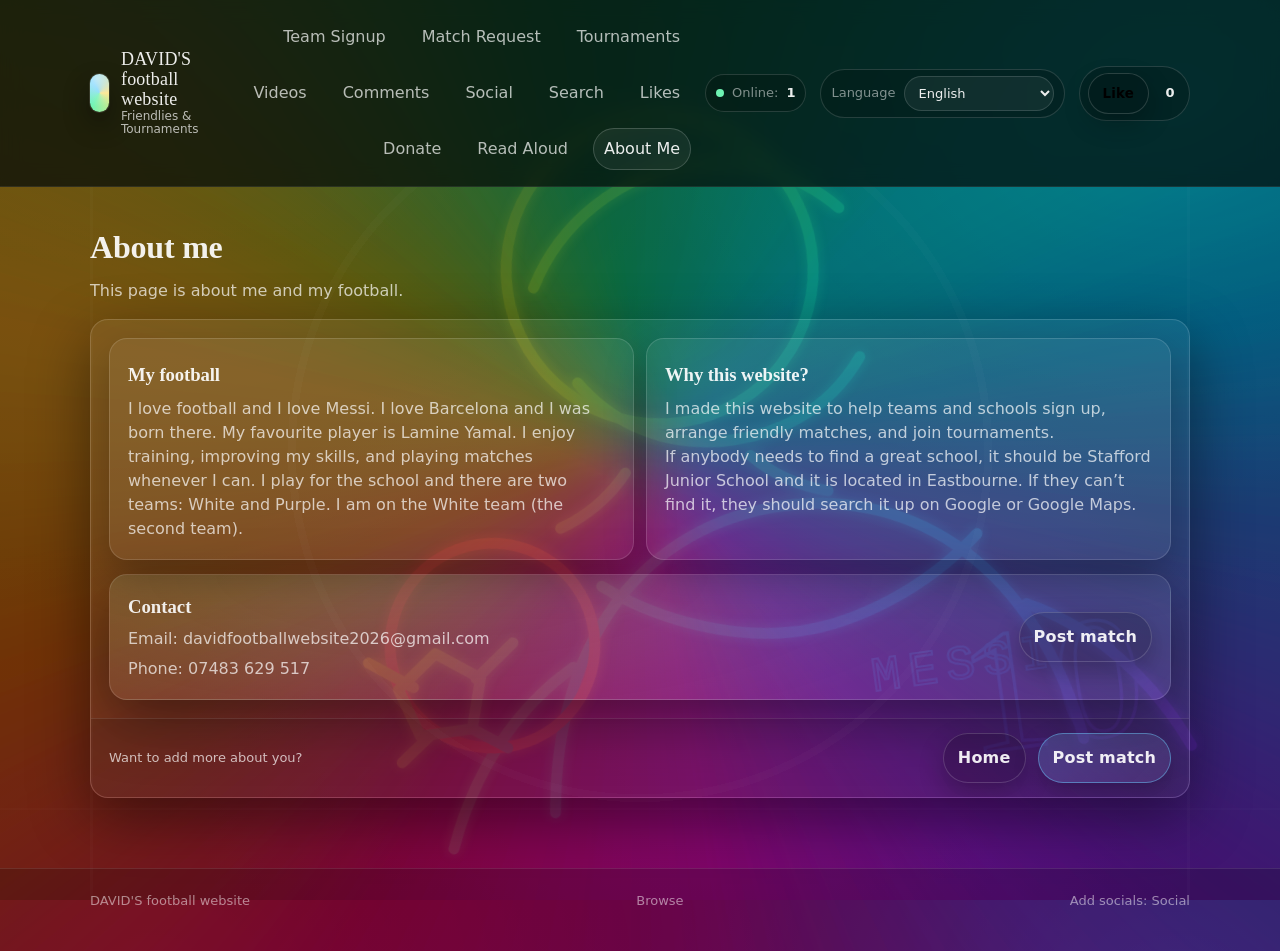
==== commit 0a1056e5: "Remove Browse tab from navigation" ====
--- a/about.html
+++ b/about.html
@@ -19,14 +19,13 @@
             <span class="brand-sub">Friendlies & Tournaments</span>
           </span>
         </a>
-        <nav class="nav">
-          <a href="./team-signup.html" data-i18n="nav_team_signup">Team Signup</a>
-          <a href="./match-request.html" data-i18n="nav_match_request">Match Request</a>
-          <a href="./browse.html" data-i18n="nav_browse">Browse</a>
-          <a href="./tournaments.html" data-i18n="nav_tournaments">Tournaments</a>
-          <a href="./videos.html" data-i18n="nav_videos">Videos</a>
-          <a href="./comments.html" data-i18n="nav_comments">Comments</a>
-          <a href="./social.html" data-i18n="nav_social">Social</a>
+	        <nav class="nav">
+	          <a href="./team-signup.html" data-i18n="nav_team_signup">Team Signup</a>
+	          <a href="./match-request.html" data-i18n="nav_match_request">Match Request</a>
+	          <a href="./tournaments.html" data-i18n="nav_tournaments">Tournaments</a>
+	          <a href="./videos.html" data-i18n="nav_videos">Videos</a>
+	          <a href="./comments.html" data-i18n="nav_comments">Comments</a>
+	          <a href="./social.html" data-i18n="nav_social">Social</a>
           <a href="./search.html" data-i18n="nav_search">Search</a>
           <a href="./likes.html" data-i18n="nav_likes">Likes</a>
           <a href="./donate.html" data-i18n="nav_donate">Donate</a>
--- a/styles.css
+++ b/styles.css
@@ -167,6 +167,7 @@
   justify-content: space-between;
   padding: 16px 0;
   gap: 14px;
+  min-width: 0;
 }
 
 .brand {
@@ -271,6 +272,7 @@
   border-radius: 999px;
   border: 1px solid transparent;
   color: var(--muted);
+  flex: 0 0 auto;
 }
 
 .nav a[aria-current="page"] {
@@ -618,6 +620,98 @@
 .footer-socials {
   display: grid;
   gap: 8px;
+}
+
+/* Search (Google-like) */
+.search-hero {
+  display: grid;
+  gap: 12px;
+}
+
+.search-mark {
+  font-family: var(--serif);
+  font-size: clamp(28px, 4vw, 40px);
+  letter-spacing: -0.2px;
+  opacity: 0.95;
+}
+
+.search-row {
+  display: flex;
+  gap: 10px;
+  flex-wrap: wrap;
+}
+
+.search-input {
+  flex: 1 1 320px;
+  padding: 14px 14px;
+  border-radius: 999px;
+  border: 1px solid rgba(255, 255, 255, 0.16);
+  background: rgba(0, 0, 0, 0.20);
+  color: var(--text);
+  font-size: 16px;
+}
+
+.search-input:focus {
+  outline: none;
+  box-shadow: var(--focus);
+  border-color: rgba(110, 243, 179, 0.35);
+}
+
+.search-options {
+  display: flex;
+  gap: 12px;
+  flex-wrap: wrap;
+  align-items: end;
+}
+
+.check {
+  display: inline-flex;
+  align-items: center;
+  gap: 10px;
+  padding: 10px 12px;
+  border-radius: 999px;
+  border: 1px solid rgba(255, 255, 255, 0.12);
+  background: rgba(0, 0, 0, 0.14);
+  color: var(--muted);
+}
+
+.results {
+  display: grid;
+  gap: 12px;
+}
+
+.result {
+  padding: 14px;
+  border-radius: var(--radius);
+  border: 1px solid rgba(255, 255, 255, 0.14);
+  background: rgba(255, 255, 255, 0.06);
+  box-shadow: 0 16px 40px rgba(0, 0, 0, 0.18);
+}
+
+.result-title {
+  font-weight: 900;
+  text-decoration: none;
+}
+
+.result-title:hover {
+  text-decoration: underline;
+  text-decoration-thickness: 2px;
+  text-underline-offset: 4px;
+}
+
+.result-url {
+  margin-top: 6px;
+  font-family: var(--mono);
+  font-size: 12px;
+  color: var(--faint);
+  overflow: hidden;
+  text-overflow: ellipsis;
+  white-space: nowrap;
+}
+
+.result-snippet {
+  margin: 10px 0 0;
+  color: var(--muted);
 }
 
 /* Search */
@@ -1300,45 +1394,6 @@
   }
 }
 
-/* Text-to-speech controls */
-.tts-bar {
-  position: fixed;
-  left: 14px;
-  bottom: 14px;
-  z-index: 20;
-  display: flex;
-  align-items: center;
-  gap: 10px;
-  flex-wrap: wrap;
-  padding: 10px;
-  border-radius: 18px;
-  border: 1px solid rgba(255, 255, 255, 0.14);
-  background: rgba(4, 10, 7, 0.72);
-  backdrop-filter: blur(10px);
-  box-shadow: var(--shadow);
-}
-
-.tts-page .tts-bar {
-  display: none;
-}
-
-.tts-btn {
-  padding: 10px 12px;
-  box-shadow: none;
-}
-
-.tts-label {
-  display: grid;
-  gap: 6px;
-  color: var(--muted);
-  font-size: 12px;
-}
-
-.tts-select,
-.tts-range {
-  min-width: 180px;
-}
-
 @media (max-width: 920px) {
   .hero-grid {
     grid-template-columns: 1fr;
@@ -1407,15 +1462,4 @@
     justify-content: space-between;
   }
 
-  .tts-bar {
-    left: 10px;
-    right: 10px;
-    bottom: 10px;
-    justify-content: space-between;
-  }
-
-  .tts-select,
-  .tts-range {
-    min-width: 140px;
-  }
-}
+}
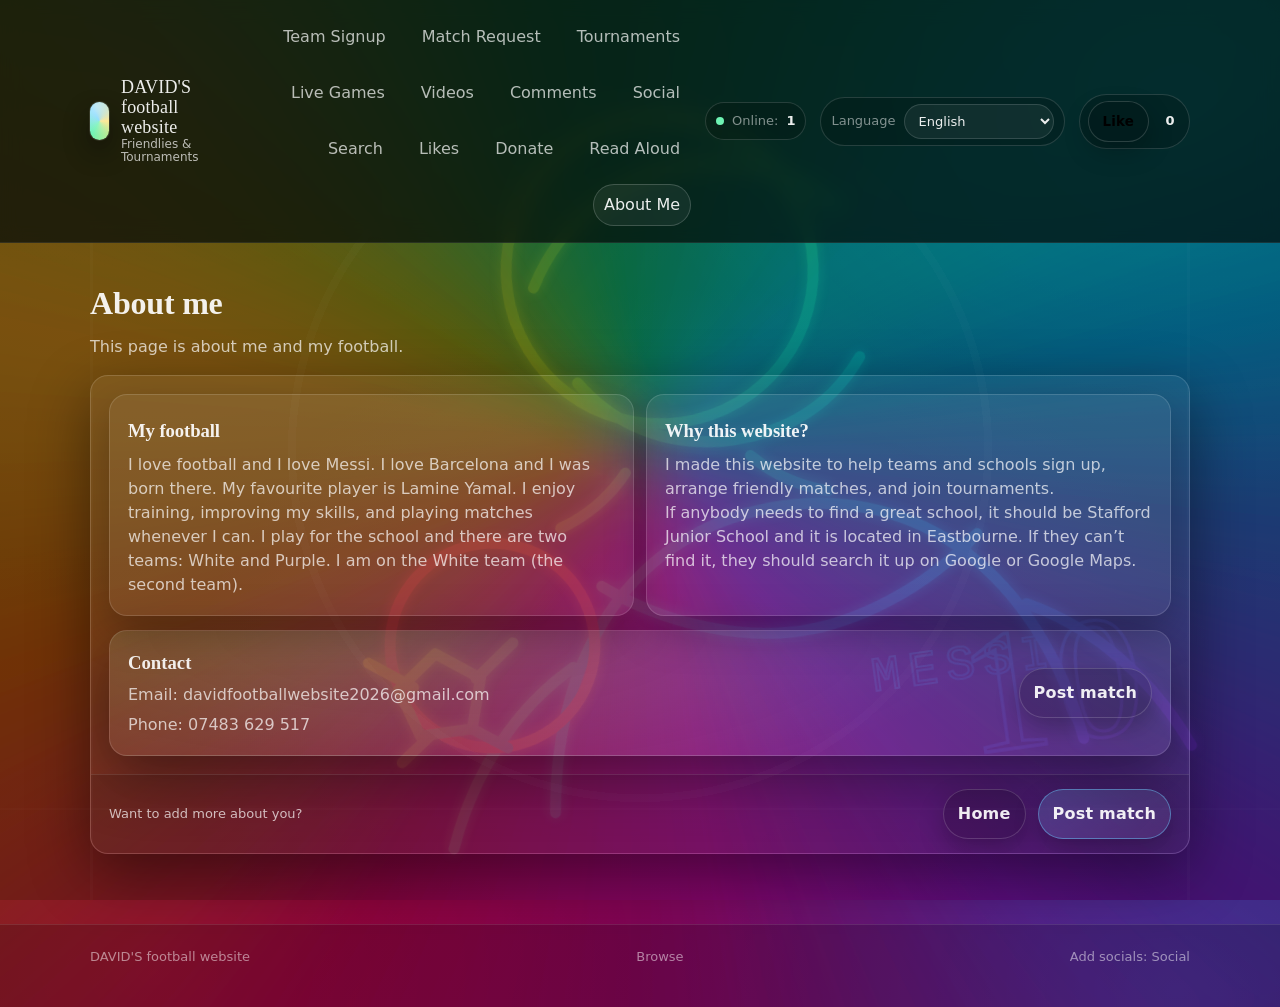
==== commit 27c202c7: "Add Live Games tab (updates every second)" ====
--- a/about.html
+++ b/about.html
@@ -23,10 +23,11 @@
 	          <a href="./team-signup.html" data-i18n="nav_team_signup">Team Signup</a>
 	          <a href="./match-request.html" data-i18n="nav_match_request">Match Request</a>
 	          <a href="./tournaments.html" data-i18n="nav_tournaments">Tournaments</a>
+	          <a href="./live.html" data-i18n="nav_live">Live Games</a>
 	          <a href="./videos.html" data-i18n="nav_videos">Videos</a>
 	          <a href="./comments.html" data-i18n="nav_comments">Comments</a>
 	          <a href="./social.html" data-i18n="nav_social">Social</a>
-          <a href="./search.html" data-i18n="nav_search">Search</a>
+	          <a href="./search.html" data-i18n="nav_search">Search</a>
           <a href="./likes.html" data-i18n="nav_likes">Likes</a>
           <a href="./donate.html" data-i18n="nav_donate">Donate</a>
           <a href="./read-aloud.html" data-i18n="nav_read_aloud">Read Aloud</a>
